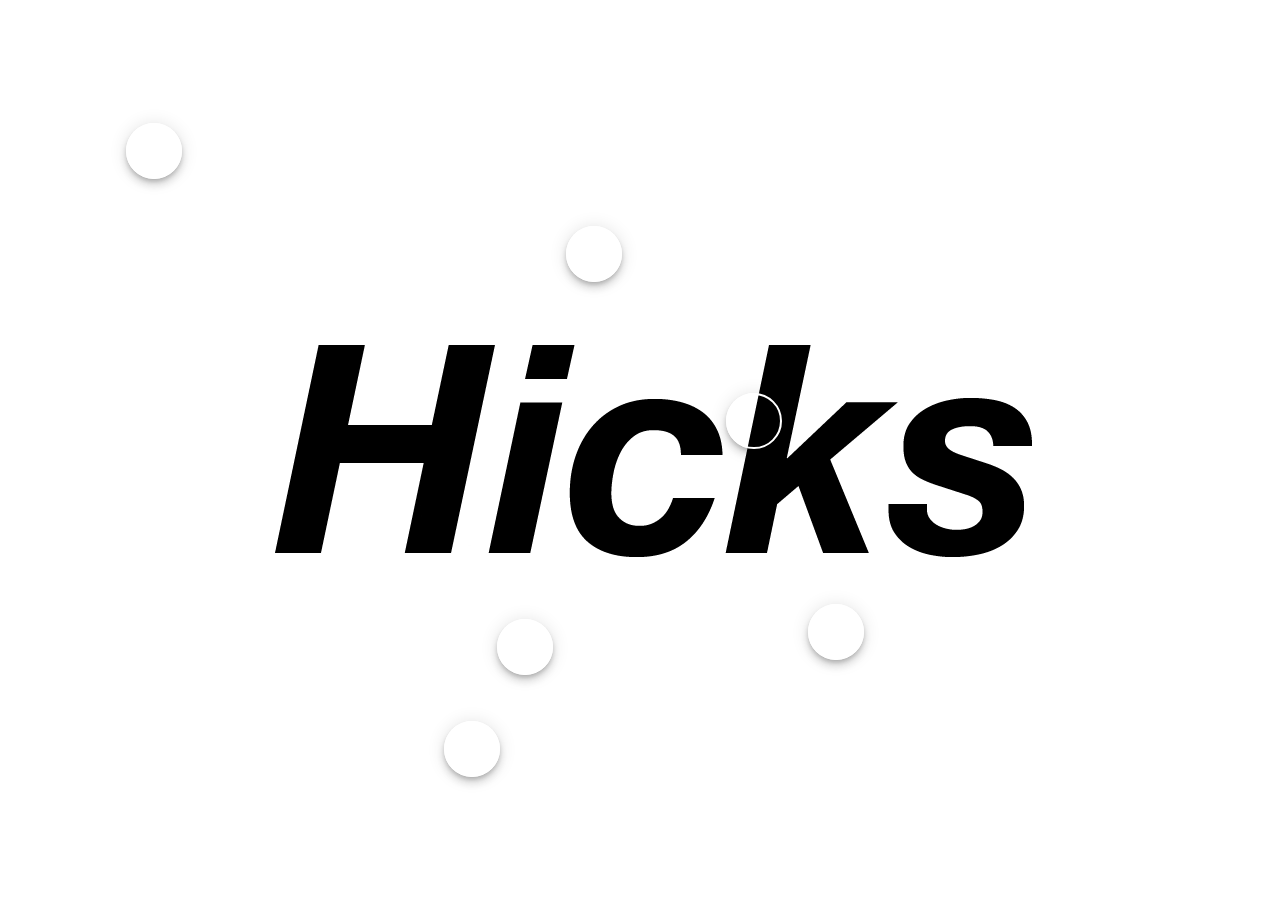
==== start.html @ 623725ea "Add files via upload" ====
<html>
<head>
  <link rel="stylesheet" type="text/css" href="styles/reset.css">
  <script src="https://ajax.googleapis.com/ajax/libs/jquery/3.3.1/jquery.min.js"></script>
  <meta name="viewport" content="width=device-width, initial-scale=1">
<style>
  * {box-sizing: border-box;}
  body{background: #fff; overflow: hidden;}
  #backVid {
    position: absolute;
    top: 50%;
    left: 50%;
    margin: -384px 0 0 -683px;
    }
  .project{
      position: relative;
      top: 20px;
      background: #000;
      border: 2px solid #fff;
      height:95vh;
      width: 825px;
      margin: 0 auto;
      z-index: 3;
      display: none;
      border-radius: 5px;
      overflow-x:hidden;
      overflow-y: scroll;
    }
  #scrim{
      position: absolute;
      top: 0px;
      left: 0px;
      background: rgba(0,0,0,0.8);
      z-index: 1;
      height:100vh;
      width: 100vw;
      display: none;
    }
  .project-container{
    margin: 20px;
  }
  .project-container img{
    max-width: 500px;
    float: left;
    margin-right: 20px;
  }
  .project-image{
    position: absolute;
    top: 50%;
    left: 50%;
    margin: -345px 0 0 -522px;
    display: none;
    z-index: 0;
  }
  .show{
    display: block;
  }
  .text{
    color: #666;
    font-size: 36px;
    font-family: helvetica, sans-serif;
    font-weight: 100;
    line-height: 45px;
  }
  .close{
    position: absolute;
    top: 12px;
    right: 0px;
    border-radius: 50%;
    height: 28px;
    width: 28px;
    background: transparent;
    border: 2px solid #fff;
  }
  .close:hover{
    animation: pulsate 1s ease-out;
    animation-iteration-count: infinite;
    opacity: 1;
    background: white;
  }
  .circle{
    position: absolute;
    top: 100px;
    left: 100px;
    border-radius: 50%;
    height: 56px;
    width: 56px;
    z-index: 1;
    background: transparent;
    border: 2px solid #fff;
    margin: 10px;
    box-shadow: 0 6px 10px 0 rgba(0,0,0,0.14), 0 1px 18px 0 rgba(0,0,0,0.12), 0 3px 5px -1px rgba(0,0,0,0.2);
    transition: all 0.3s ease-in-out;
  }
  .circle:hover{
    animation: pulsate 1s ease-out;
    animation-iteration-count: infinite;
    opacity: 1;
    background: white;
  }
  .project::-webkit-scrollbar {
    width: 12px;
  }
  .project::-webkit-scrollbar-track {
    background: transparent;
    border-radius: 10px;
  }
  .project::-webkit-scrollbar-thumb {
    border-radius: 100px;
    -webkit-box-shadow: inset 0 0 6px rgba(0,0,0,0.2);
  }
  @-webkit-keyframes pulsate {
      0% {-webkit-transform: scale(1, 1);}
      50% {-webkit-transform: scale(1.1, 1.1);
      100% {-webkit-transform: scale(1, 1);}
  }

  </style>
</head>
<body>
  <video autoplay muted loop id="backVid">
    <source src="hicks-type-test.mp4" type="video/mp4">
    Your browser does not support HTML5 video.
  </video>

  <!--Circles-->
  <div class="circle" id="circle-1"></div>
  <div class="circle" id="circle-2"></div>
  <div class="circle" id="circle-3"></div>
  <div class="circle" id="circle-4"></div>
  <div class="circle" id="circle-5"></div>
  <div class="circle" id="circle-6"></div>

  <!--Hover images-->
  <div class="project-image" id="project-1-image"><img src="imgs/DP-01.jpg"></div>
  <div class="project-image" id="project-2-image"><img src="imgs/DP-02.jpg"></div>
  <div class="project-image" id="project-3-image"><img src="imgs/DP-03.jpg"></div>
  <div class="project-image" id="project-4-image"><img src="imgs/DP-04.jpg"></div>
  <div class="project-image" id="project-5-image"><img src="imgs/DP-05.jpg"></div>
  <div class="project-image" id="project-6-image"><img src="imgs/DP-06.jpg"></div>

  <!--Black project scrim-->
  <div id="scrim"></div>

  <!--Project-->
  <div class="project" id="project-1">
    <div class="project-container">
      <div class="close"></div>
      <img src="imgs/DP-01.jpg">
      <div class="text">
        Lorem ipsum dolor sit amet, consectetur adipiscing elit. Integer condimentum purus non nibh dignissim lobortis. Morbi id scelerisque odio. Pellentesque habitant morbi tristique senectus et netus et malesuada fames ac turpis egestas. Aenean pharetra maximus placerat. Pellentesque porttitor tellus nunc, id tempus est accumsan sed. Nunc porta sem nisl, a elementum turpis pharetra ut. Donec sit amet ultrices ligula. Donec fermentum porttitor leo, sit amet ornare ipsum laoreet nec. Aliquam ac tortor cursus, pulvinar lorem eget, efficitur sapien. Etiam quis finibus lectus. Sed nisi erat, ultrices nec egestas vitae, viverra et lectus. Nunc bibendum, turpis eget varius tincidunt, augue sapien ornare quam, vel efficitur lacus mauris vel magna. Sed magna felis, gravida dapibus neque id, cursus tempor metus. Sed augue tortor, interdum nec ultrices eu, mollis quis massa. Fusce porttitor maximus massa, quis laoreet dolor tempor ac. Mauris fermentum dictum auctor. Curabitur ut mi cursus, faucibus erat eget, cursus arcu. Duis eu congue augue. Vivamus eget mi a dolor bibendum dictum. Ut dignissim blandit tortor scelerisque consectetur. Mauris iaculis tempor ante in feugiat. Suspendisse cursus libero metus, a posuere ex rutrum eu. Donec neque elit, elementum sed urna vel, porta ornare elit. Donec in magna ante. Duis in placerat augue, id efficitur tortor. Cras eget risus auctor, maximus ligula in, ultricies nisl. Phasellus sit amet eleifend lorem. Nunc ultricies nulla arcu. Morbi at massa vestibulum metus tincidunt ultrices. Proin tempor erat nisl, a vehicula orci euismod vitae. Donec pulvinar turpis sit amet massa euismod placerat. Donec a tellus condimentum, rhoncus nibh a, ullamcorper ante. Integer dictum, sapien quis faucibus scelerisque, eros neque consequat risus, nec lobortis velit orci sed dolor. Pellentesque non nunc ut eros dictum dignissim quis sed ante. Cras consectetur est et efficitur malesuada. Duis eleifend tincidunt augue, vel tempus massa mollis vitae. Donec sed luctus metus, eget pulvinar arcu. Aliquam erat volutpat. Nam scelerisque nec sapien at ullamcorper. Duis ut dictum neque. Morbi at neque est. Integer eu accumsan nisi, id pulvinar felis. Nunc risus elit, ornare et ex at, placerat facilisis mi. Praesent fringilla, ipsum congue volutpat malesuada, turpis nunc aliquam augue, at iaculis diam sapien id turpis. Vestibulum ante ipsum primis in faucibus orci luctus et ultrices posuere cubilia Curae; Morbi at turpis in quam placerat rutrum in sit amet nibh. Vivamus quam lectus, mattis id vehicula nec, tempor ac metus. Phasellus a dui eu urna mollis luctus. Praesent vulputate imperdiet pretium. Duis in tempor tellus, a posuere ipsum. Etiam a blandit purus. Etiam at ultrices lacus.
      </div>
    </div>
  </div>
  <div class="project" id="project-2">
    <div class="project-container">
      <div class="close"></div>
      <img src="imgs/DP-01.jpg">
      <div class="text">
        Lorem ipsum dolor sit amet, consectetur adipiscing elit. Integer condimentum purus non nibh dignissim lobortis. Morbi id scelerisque odio. Pellentesque habitant morbi tristique senectus et netus et malesuada fames ac turpis egestas. Aenean pharetra maximus placerat. Pellentesque porttitor tellus nunc, id tempus est accumsan sed. Nunc porta sem nisl, a elementum turpis pharetra ut. Donec sit amet ultrices ligula. Donec fermentum porttitor leo, sit amet ornare ipsum laoreet nec. Aliquam ac tortor cursus, pulvinar lorem eget, efficitur sapien. Etiam quis finibus lectus. Sed nisi erat, ultrices nec egestas vitae, viverra et lectus. Nunc bibendum, turpis eget varius tincidunt, augue sapien ornare quam, vel efficitur lacus mauris vel magna. Sed magna felis, gravida dapibus neque id, cursus tempor metus. Sed augue tortor, interdum nec ultrices eu, mollis quis massa. Fusce porttitor maximus massa, quis laoreet dolor tempor ac. Mauris fermentum dictum auctor. Curabitur ut mi cursus, faucibus erat eget, cursus arcu. Duis eu congue augue. Vivamus eget mi a dolor bibendum dictum. Ut dignissim blandit tortor scelerisque consectetur. Mauris iaculis tempor ante in feugiat. Suspendisse cursus libero metus, a posuere ex rutrum eu. Donec neque elit, elementum sed urna vel, porta ornare elit. Donec in magna ante. Duis in placerat augue, id efficitur tortor. Cras eget risus auctor, maximus ligula in, ultricies nisl. Phasellus sit amet eleifend lorem. Nunc ultricies nulla arcu. Morbi at massa vestibulum metus tincidunt ultrices. Proin tempor erat nisl, a vehicula orci euismod vitae. Donec pulvinar turpis sit amet massa euismod placerat. Donec a tellus condimentum, rhoncus nibh a, ullamcorper ante. Integer dictum, sapien quis faucibus scelerisque, eros neque consequat risus, nec lobortis velit orci sed dolor. Pellentesque non nunc ut eros dictum dignissim quis sed ante. Cras consectetur est et efficitur malesuada. Duis eleifend tincidunt augue, vel tempus massa mollis vitae. Donec sed luctus metus, eget pulvinar arcu. Aliquam erat volutpat. Nam scelerisque nec sapien at ullamcorper. Duis ut dictum neque. Morbi at neque est. Integer eu accumsan nisi, id pulvinar felis. Nunc risus elit, ornare et ex at, placerat facilisis mi. Praesent fringilla, ipsum congue volutpat malesuada, turpis nunc aliquam augue, at iaculis diam sapien id turpis. Vestibulum ante ipsum primis in faucibus orci luctus et ultrices posuere cubilia Curae; Morbi at turpis in quam placerat rutrum in sit amet nibh. Vivamus quam lectus, mattis id vehicula nec, tempor ac metus. Phasellus a dui eu urna mollis luctus. Praesent vulputate imperdiet pretium. Duis in tempor tellus, a posuere ipsum. Etiam a blandit purus. Etiam at ultrices lacus.
      </div>
    </div>
  </div>
  <div class="project" id="project-3">
    <div class="project-container">
      <div class="close"></div>
      <img src="imgs/DP-01.jpg">
      <div class="text">
        Lorem ipsum dolor sit amet, consectetur adipiscing elit. Integer condimentum purus non nibh dignissim lobortis. Morbi id scelerisque odio. Pellentesque habitant morbi tristique senectus et netus et malesuada fames ac turpis egestas. Aenean pharetra maximus placerat. Pellentesque porttitor tellus nunc, id tempus est accumsan sed. Nunc porta sem nisl, a elementum turpis pharetra ut. Donec sit amet ultrices ligula. Donec fermentum porttitor leo, sit amet ornare ipsum laoreet nec. Aliquam ac tortor cursus, pulvinar lorem eget, efficitur sapien. Etiam quis finibus lectus. Sed nisi erat, ultrices nec egestas vitae, viverra et lectus. Nunc bibendum, turpis eget varius tincidunt, augue sapien ornare quam, vel efficitur lacus mauris vel magna. Sed magna felis, gravida dapibus neque id, cursus tempor metus. Sed augue tortor, interdum nec ultrices eu, mollis quis massa. Fusce porttitor maximus massa, quis laoreet dolor tempor ac. Mauris fermentum dictum auctor. Curabitur ut mi cursus, faucibus erat eget, cursus arcu. Duis eu congue augue. Vivamus eget mi a dolor bibendum dictum. Ut dignissim blandit tortor scelerisque consectetur. Mauris iaculis tempor ante in feugiat. Suspendisse cursus libero metus, a posuere ex rutrum eu. Donec neque elit, elementum sed urna vel, porta ornare elit. Donec in magna ante. Duis in placerat augue, id efficitur tortor. Cras eget risus auctor, maximus ligula in, ultricies nisl. Phasellus sit amet eleifend lorem. Nunc ultricies nulla arcu. Morbi at massa vestibulum metus tincidunt ultrices. Proin tempor erat nisl, a vehicula orci euismod vitae. Donec pulvinar turpis sit amet massa euismod placerat. Donec a tellus condimentum, rhoncus nibh a, ullamcorper ante. Integer dictum, sapien quis faucibus scelerisque, eros neque consequat risus, nec lobortis velit orci sed dolor. Pellentesque non nunc ut eros dictum dignissim quis sed ante. Cras consectetur est et efficitur malesuada. Duis eleifend tincidunt augue, vel tempus massa mollis vitae. Donec sed luctus metus, eget pulvinar arcu. Aliquam erat volutpat. Nam scelerisque nec sapien at ullamcorper. Duis ut dictum neque. Morbi at neque est. Integer eu accumsan nisi, id pulvinar felis. Nunc risus elit, ornare et ex at, placerat facilisis mi. Praesent fringilla, ipsum congue volutpat malesuada, turpis nunc aliquam augue, at iaculis diam sapien id turpis. Vestibulum ante ipsum primis in faucibus orci luctus et ultrices posuere cubilia Curae; Morbi at turpis in quam placerat rutrum in sit amet nibh. Vivamus quam lectus, mattis id vehicula nec, tempor ac metus. Phasellus a dui eu urna mollis luctus. Praesent vulputate imperdiet pretium. Duis in tempor tellus, a posuere ipsum. Etiam a blandit purus. Etiam at ultrices lacus.
      </div>
    </div>
  </div>
  <div class="project" id="project-4">
    <div class="project-container">
      <div class="close"></div>
      <img src="imgs/DP-01.jpg">
      <div class="text">
        Lorem ipsum dolor sit amet, consectetur adipiscing elit. Integer condimentum purus non nibh dignissim lobortis. Morbi id scelerisque odio. Pellentesque habitant morbi tristique senectus et netus et malesuada fames ac turpis egestas. Aenean pharetra maximus placerat. Pellentesque porttitor tellus nunc, id tempus est accumsan sed. Nunc porta sem nisl, a elementum turpis pharetra ut. Donec sit amet ultrices ligula. Donec fermentum porttitor leo, sit amet ornare ipsum laoreet nec. Aliquam ac tortor cursus, pulvinar lorem eget, efficitur sapien. Etiam quis finibus lectus. Sed nisi erat, ultrices nec egestas vitae, viverra et lectus. Nunc bibendum, turpis eget varius tincidunt, augue sapien ornare quam, vel efficitur lacus mauris vel magna. Sed magna felis, gravida dapibus neque id, cursus tempor metus. Sed augue tortor, interdum nec ultrices eu, mollis quis massa. Fusce porttitor maximus massa, quis laoreet dolor tempor ac. Mauris fermentum dictum auctor. Curabitur ut mi cursus, faucibus erat eget, cursus arcu. Duis eu congue augue. Vivamus eget mi a dolor bibendum dictum. Ut dignissim blandit tortor scelerisque consectetur. Mauris iaculis tempor ante in feugiat. Suspendisse cursus libero metus, a posuere ex rutrum eu. Donec neque elit, elementum sed urna vel, porta ornare elit. Donec in magna ante. Duis in placerat augue, id efficitur tortor. Cras eget risus auctor, maximus ligula in, ultricies nisl. Phasellus sit amet eleifend lorem. Nunc ultricies nulla arcu. Morbi at massa vestibulum metus tincidunt ultrices. Proin tempor erat nisl, a vehicula orci euismod vitae. Donec pulvinar turpis sit amet massa euismod placerat. Donec a tellus condimentum, rhoncus nibh a, ullamcorper ante. Integer dictum, sapien quis faucibus scelerisque, eros neque consequat risus, nec lobortis velit orci sed dolor. Pellentesque non nunc ut eros dictum dignissim quis sed ante. Cras consectetur est et efficitur malesuada. Duis eleifend tincidunt augue, vel tempus massa mollis vitae. Donec sed luctus metus, eget pulvinar arcu. Aliquam erat volutpat. Nam scelerisque nec sapien at ullamcorper. Duis ut dictum neque. Morbi at neque est. Integer eu accumsan nisi, id pulvinar felis. Nunc risus elit, ornare et ex at, placerat facilisis mi. Praesent fringilla, ipsum congue volutpat malesuada, turpis nunc aliquam augue, at iaculis diam sapien id turpis. Vestibulum ante ipsum primis in faucibus orci luctus et ultrices posuere cubilia Curae; Morbi at turpis in quam placerat rutrum in sit amet nibh. Vivamus quam lectus, mattis id vehicula nec, tempor ac metus. Phasellus a dui eu urna mollis luctus. Praesent vulputate imperdiet pretium. Duis in tempor tellus, a posuere ipsum. Etiam a blandit purus. Etiam at ultrices lacus.
      </div>
    </div>
  </div>
  <div class="project" id="project-5">
    <div class="project-container">
      <div class="close"></div>
      <img src="imgs/DP-01.jpg">
      <div class="text">
        Lorem ipsum dolor sit amet, consectetur adipiscing elit. Integer condimentum purus non nibh dignissim lobortis. Morbi id scelerisque odio. Pellentesque habitant morbi tristique senectus et netus et malesuada fames ac turpis egestas. Aenean pharetra maximus placerat. Pellentesque porttitor tellus nunc, id tempus est accumsan sed. Nunc porta sem nisl, a elementum turpis pharetra ut. Donec sit amet ultrices ligula. Donec fermentum porttitor leo, sit amet ornare ipsum laoreet nec. Aliquam ac tortor cursus, pulvinar lorem eget, efficitur sapien. Etiam quis finibus lectus. Sed nisi erat, ultrices nec egestas vitae, viverra et lectus. Nunc bibendum, turpis eget varius tincidunt, augue sapien ornare quam, vel efficitur lacus mauris vel magna. Sed magna felis, gravida dapibus neque id, cursus tempor metus. Sed augue tortor, interdum nec ultrices eu, mollis quis massa. Fusce porttitor maximus massa, quis laoreet dolor tempor ac. Mauris fermentum dictum auctor. Curabitur ut mi cursus, faucibus erat eget, cursus arcu. Duis eu congue augue. Vivamus eget mi a dolor bibendum dictum. Ut dignissim blandit tortor scelerisque consectetur. Mauris iaculis tempor ante in feugiat. Suspendisse cursus libero metus, a posuere ex rutrum eu. Donec neque elit, elementum sed urna vel, porta ornare elit. Donec in magna ante. Duis in placerat augue, id efficitur tortor. Cras eget risus auctor, maximus ligula in, ultricies nisl. Phasellus sit amet eleifend lorem. Nunc ultricies nulla arcu. Morbi at massa vestibulum metus tincidunt ultrices. Proin tempor erat nisl, a vehicula orci euismod vitae. Donec pulvinar turpis sit amet massa euismod placerat. Donec a tellus condimentum, rhoncus nibh a, ullamcorper ante. Integer dictum, sapien quis faucibus scelerisque, eros neque consequat risus, nec lobortis velit orci sed dolor. Pellentesque non nunc ut eros dictum dignissim quis sed ante. Cras consectetur est et efficitur malesuada. Duis eleifend tincidunt augue, vel tempus massa mollis vitae. Donec sed luctus metus, eget pulvinar arcu. Aliquam erat volutpat. Nam scelerisque nec sapien at ullamcorper. Duis ut dictum neque. Morbi at neque est. Integer eu accumsan nisi, id pulvinar felis. Nunc risus elit, ornare et ex at, placerat facilisis mi. Praesent fringilla, ipsum congue volutpat malesuada, turpis nunc aliquam augue, at iaculis diam sapien id turpis. Vestibulum ante ipsum primis in faucibus orci luctus et ultrices posuere cubilia Curae; Morbi at turpis in quam placerat rutrum in sit amet nibh. Vivamus quam lectus, mattis id vehicula nec, tempor ac metus. Phasellus a dui eu urna mollis luctus. Praesent vulputate imperdiet pretium. Duis in tempor tellus, a posuere ipsum. Etiam a blandit purus. Etiam at ultrices lacus.
      </div>
    </div>
  </div>
  <div class="project" id="project-6">
    <div class="project-container">
      <div class="close"></div>
      <img src="imgs/DP-01.jpg">
      <div class="text">
        Lorem ipsum dolor sit amet, consectetur adipiscing elit. Integer condimentum purus non nibh dignissim lobortis. Morbi id scelerisque odio. Pellentesque habitant morbi tristique senectus et netus et malesuada fames ac turpis egestas. Aenean pharetra maximus placerat. Pellentesque porttitor tellus nunc, id tempus est accumsan sed. Nunc porta sem nisl, a elementum turpis pharetra ut. Donec sit amet ultrices ligula. Donec fermentum porttitor leo, sit amet ornare ipsum laoreet nec. Aliquam ac tortor cursus, pulvinar lorem eget, efficitur sapien. Etiam quis finibus lectus. Sed nisi erat, ultrices nec egestas vitae, viverra et lectus. Nunc bibendum, turpis eget varius tincidunt, augue sapien ornare quam, vel efficitur lacus mauris vel magna. Sed magna felis, gravida dapibus neque id, cursus tempor metus. Sed augue tortor, interdum nec ultrices eu, mollis quis massa. Fusce porttitor maximus massa, quis laoreet dolor tempor ac. Mauris fermentum dictum auctor. Curabitur ut mi cursus, faucibus erat eget, cursus arcu. Duis eu congue augue. Vivamus eget mi a dolor bibendum dictum. Ut dignissim blandit tortor scelerisque consectetur. Mauris iaculis tempor ante in feugiat. Suspendisse cursus libero metus, a posuere ex rutrum eu. Donec neque elit, elementum sed urna vel, porta ornare elit. Donec in magna ante. Duis in placerat augue, id efficitur tortor. Cras eget risus auctor, maximus ligula in, ultricies nisl. Phasellus sit amet eleifend lorem. Nunc ultricies nulla arcu. Morbi at massa vestibulum metus tincidunt ultrices. Proin tempor erat nisl, a vehicula orci euismod vitae. Donec pulvinar turpis sit amet massa euismod placerat. Donec a tellus condimentum, rhoncus nibh a, ullamcorper ante. Integer dictum, sapien quis faucibus scelerisque, eros neque consequat risus, nec lobortis velit orci sed dolor. Pellentesque non nunc ut eros dictum dignissim quis sed ante. Cras consectetur est et efficitur malesuada. Duis eleifend tincidunt augue, vel tempus massa mollis vitae. Donec sed luctus metus, eget pulvinar arcu. Aliquam erat volutpat. Nam scelerisque nec sapien at ullamcorper. Duis ut dictum neque. Morbi at neque est. Integer eu accumsan nisi, id pulvinar felis. Nunc risus elit, ornare et ex at, placerat facilisis mi. Praesent fringilla, ipsum congue volutpat malesuada, turpis nunc aliquam augue, at iaculis diam sapien id turpis. Vestibulum ante ipsum primis in faucibus orci luctus et ultrices posuere cubilia Curae; Morbi at turpis in quam placerat rutrum in sit amet nibh. Vivamus quam lectus, mattis id vehicula nec, tempor ac metus. Phasellus a dui eu urna mollis luctus. Praesent vulputate imperdiet pretium. Duis in tempor tellus, a posuere ipsum. Etiam a blandit purus. Etiam at ultrices lacus.
      </div>
    </div>
  </div>

<script>
// place circles
  var divs = document.getElementsByClassName('circle');

  var winWidth = window.innerWidth-100;
  var winHeight = window.innerHeight-100;

  for ( var i=0; i < divs.length; i++ ) {
      var thisDiv = divs[i];
      randomTop = getRandomNumber(0, winHeight);
      randomLeft = getRandomNumber(0, winWidth);
      thisDiv.style.top = randomTop +"px";
      thisDiv.style.left = randomLeft +"px";
  }

  function getRandomNumber(min, max) {
    return Math.random() * (max - min) + min;
  }

  // pause vid when project clicked
  // var vid = document.getElementById("backVideo");
  // function pauseVid() {
  // vid.pause();
  // }

  // open project window
  // on click this show this project
  $( "#circle-1" ).click(function() {
    $( "#project-1" ).fadeIn( "slow" ).show(500);
  });
  $( "#circle-2" ).click(function() {
    $( "#project-2" ).fadeIn( "slow" ).show(500);
  });
  $( "#circle-3" ).click(function() {
    $( "#project-3" ).fadeIn( "slow" ).show(500);
  });
  $( "#circle-4" ).click(function() {
    $( "#project-4" ).fadeIn( "slow" ).show(500);
  });
  $( "#circle-5" ).click(function() {
    $( "#project-5" ).fadeIn( "slow" ).show(500);
  });
  $( "#circle-6" ).click(function() {
    $( "#project-6" ).fadeIn( "slow" ).show(500);
  });

  // show scrim
  $( ".circle" ).click(function() {
    $( "#scrim" ).show(10);
  });

  // close project and hide scrim
  $( ".close, #scrim" ).click(function() {
    $( "#project-1, #project-2, #project-3, #project-4, #project-5, #project-6, #scrim" ).fadeOut( "slow" );
  });
  // show project teaser image
  // on hover show image
  $( "#circle-1" ).hover(function() {
    $( "#project-1-image" ).toggleClass("show")
  });
  $( "#circle-2" ).hover(function() {
    $( "#project-2-image" ).toggleClass("show")
  });
  $( "#circle-3" ).hover(function() {
    $( "#project-3-image" ).toggleClass("show")
  });
  $( "#circle-4" ).hover(function() {
    $( "#project-4-image" ).toggleClass("show")
  });
  $( "#circle-5" ).hover(function() {
    $( "#project-5-image" ).toggleClass("show")
  });
  $( "#circle-6" ).hover(function() {
    $( "#project-6-image" ).toggleClass("show")
  });




</script>
</body>
</html>
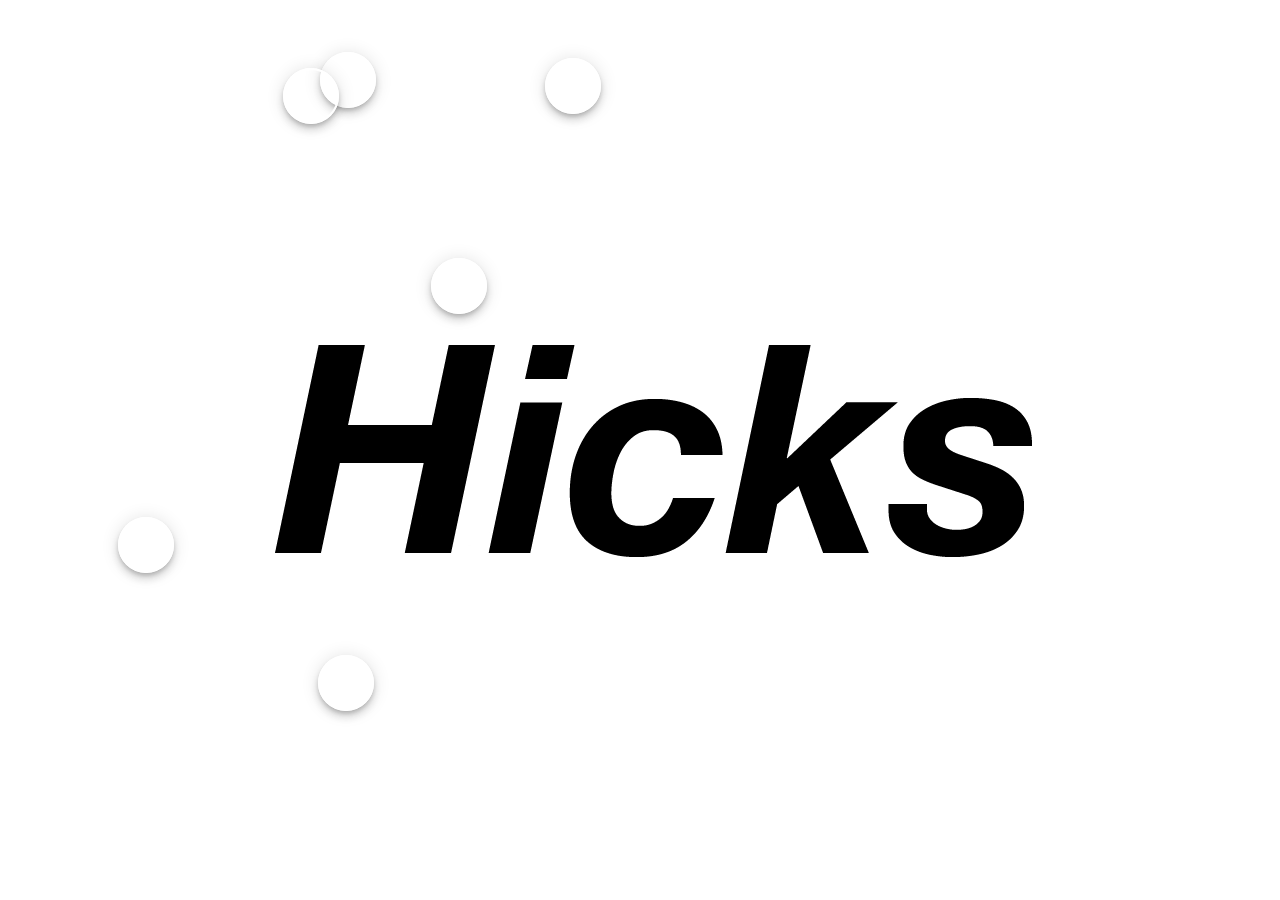
==== commit 35c5ef0e: "Update start.html" ====
--- a/start.html
+++ b/start.html
@@ -15,7 +15,7 @@
   .project{
       position: relative;
       top: 20px;
-      background: #000;
+      background: #FFF;
       border: 2px solid #fff;
       height:95vh;
       width: 825px;
